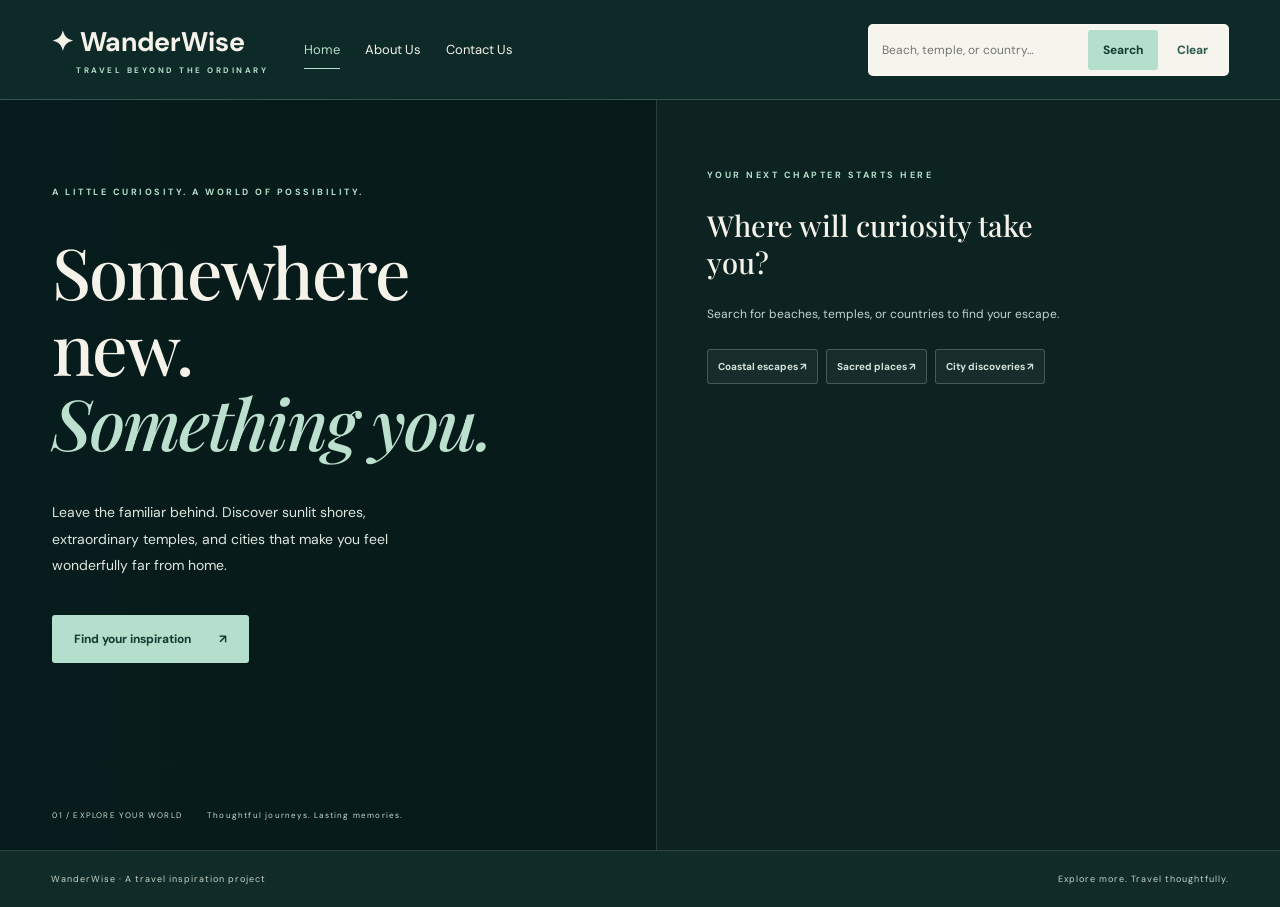
==== index.html @ 12a14944 "Add complete WanderWise travel recommendation website" ====
<!doctype html><html lang="en"><head><meta charset="UTF-8"><meta name="viewport" content="width=device-width,initial-scale=1"><title>WanderWise | Find your next adventure</title><link rel="stylesheet" href="styles.css"><script src="travel_recommendation.js" defer></script></head><body>
<nav aria-label="Main navigation"><a class="brand" href="index.html">✦ WanderWise<span>TRAVEL BEYOND THE ORDINARY</span></a><div class="links"><a aria-current="page" href="index.html">Home</a><a href="about.html">About Us</a><a href="contact.html">Contact Us</a></div><form id="search-form" role="search"><label class="sr-only" for="search">Search destinations</label><input id="search" type="search" placeholder="Beach, temple, or country…" autocomplete="off"><button type="submit">Search</button><button type="button" class="clear" id="clear">Clear</button></form></nav>
<main class="layout"><section class="hero"><p class="eyebrow">A LITTLE CURIOSITY. A WORLD OF POSSIBILITY.</p><h1>Somewhere<br>new.<br><em>Something you.</em></h1><p class="intro">Leave the familiar behind. Discover sunlit shores, extraordinary temples, and cities that make you feel wonderfully far from home.</p><a class="cta" href="#discover">Find your inspiration <span>↗</span></a><div class="hero-footer"><span>01 / EXPLORE YOUR WORLD</span><span>Thoughtful journeys. Lasting memories.</span></div></section><section id="discover" class="discovery" aria-labelledby="results-title"><p class="eyebrow">YOUR NEXT CHAPTER STARTS HERE</p><h2 id="results-title">Where will curiosity take you?</h2><p id="result-status" role="status">Search for beaches, temples, or countries to find your escape.</p><div class="chips"><button data-query="beaches">Coastal escapes ↗</button><button data-query="temples">Sacred places ↗</button><button data-query="countries">City discoveries ↗</button></div><div id="results" class="results"></div></section></main><footer>WanderWise · A travel inspiration project <span>Explore more. Travel thoughtfully.</span></footer></body></html>
---- styles.css ----
@import url('https://fonts.googleapis.com/css2?family=DM+Sans:wght@400;500;600;700&family=Playfair+Display:ital,wght@0,500;0,600;1,500&display=swap');
:root{color-scheme:dark;--cream:#f4f2e9;--mint:#b4dfcc;--ink:#132e2b}*{box-sizing:border-box}html{scroll-behavior:smooth}body{margin:0;color:var(--cream);font-family:'DM Sans',sans-serif;background:linear-gradient(90deg,rgba(5,29,29,.88),rgba(5,29,29,.65)),url('https://images.unsplash.com/photo-1476514525535-07fb3b4ae5f1?auto=format&fit=crop&w=2000&q=85') center/cover fixed;min-height:100vh}a{color:inherit}nav{min-height:100px;padding:22px 4%;display:flex;align-items:center;gap:36px;border-bottom:1px solid #ffffff30;background:#102d2bd9}.brand{text-decoration:none;font-size:27px;font-weight:700;white-space:nowrap}.brand span{display:block;font-size:8px;letter-spacing:2.5px;margin:6px 0 0 25px;color:var(--mint)}.links{display:flex;gap:25px;white-space:nowrap}.links a{text-decoration:none;font-size:13px;padding:10px 0}.links a:hover,.links [aria-current]{color:var(--mint);border-bottom:1px solid var(--mint)}#search-form{margin-left:auto;display:flex;padding:5px;border:1px solid #ffffff45;background:#f6f5ed;border-radius:5px;gap:4px}input,textarea,button{font:inherit}#search-form input{width:210px;border:0;background:transparent;color:#203834;outline-offset:1px;padding:8px;font-size:12px}button{cursor:pointer;background:var(--mint);color:#153a31;border:0;border-radius:3px;font-size:12px;font-weight:700;padding:12px 15px}button:hover,.cta:hover{background:#d5f3e4}button.clear{background:transparent;color:#295b4e}button:focus-visible,a:focus-visible,input:focus-visible,textarea:focus-visible{outline:3px solid #eacb7b;outline-offset:4px}.layout{display:grid;grid-template-columns:1.05fr 1fr;min-height:calc(100vh - 150px)}.hero{padding:75px 9% 30px 8%;position:relative;display:flex;align-items:flex-start;flex-direction:column}.eyebrow{font-size:9px;font-weight:700;letter-spacing:2.5px;color:var(--mint);line-height:1.8}h1{font:500 clamp(45px,5.5vw,86px)/1.07 'Playfair Display',Georgia,serif;margin:25px 0;letter-spacing:-2px}h1 em{color:#bce0ce;font-weight:500}h2{font:500 29px/1.25 'Playfair Display',Georgia,serif}h3{font-size:16px}.intro{font-size:14px;line-height:1.9;max-width:390px;color:#e0e7df}.cta{margin-top:22px;background:var(--mint);color:#153a31;text-decoration:none;border-radius:3px;padding:16px 22px;font-size:12px;font-weight:700}.cta span{margin-left:25px}.hero-footer{margin-top:auto;padding-top:55px;display:flex;gap:25px;font-size:8px;letter-spacing:1.2px;color:#c9dbd2}.discovery{background:#0e2826b8;border-left:1px solid #ffffff20;padding:58px 8%;}.discovery h2{max-width:340px}.discovery>p:not(.eyebrow){font-size:12px;color:#c4d4ce;line-height:1.7}.chips{display:flex;flex-wrap:wrap;gap:8px;margin:25px 0}.chips button{background:#ffffff0c;border:1px solid #ffffff35;color:#d5e5dc;font-size:10px;padding:10px}.results{display:grid;gap:18px}.card{background:#f5f3eb;color:#153b33;border-radius:5px;overflow:hidden;box-shadow:0 8px 25px #0002}.card img{width:100%;height:160px;object-fit:cover;display:block}.card-body{padding:14px 18px}.card .tag{font-size:8px;letter-spacing:2px;color:#55746b}.card h3{font:500 22px 'Playfair Display',Georgia,serif;margin:6px 0}.card p{font-size:11px;line-height:1.7;margin:7px 0}.card .time{font-size:10px;border-top:1px solid #d4ded6;padding-top:8px;color:#507166}.empty{padding:25px;border:1px dashed #ffffff50;border-radius:5px;line-height:1.7;font-size:13px}.page{max-width:1150px;margin:auto;padding:50px 5% 70px}.page h1{font-size:65px}.lead{font-size:17px;line-height:1.9;max-width:800px;color:#dce8df}.glass{padding:26px;background:#163c36d9;border:1px solid #ffffff28;border-radius:6px;margin:30px 0}.glass p{font-size:13px;line-height:1.9;color:#d1e1d7}.team{display:grid;grid-template-columns:repeat(3,1fr);gap:20px}.team article{background:#173a34db;border:1px solid #ffffff30;border-radius:5px;padding:25px}.team p{font-size:12px;line-height:1.7;color:#c8d9cf}.avatar{display:grid;place-items:center;width:45px;height:45px;background:var(--mint);color:#214c3e;border-radius:50%;font-size:12px;font-weight:700}.contact-layout{display:grid;grid-template-columns:1fr 1fr;gap:60px}.contact-form{display:flex;flex-direction:column;gap:12px}.contact-form h2{margin-top:0}.contact-form input,.contact-form textarea{background:#fff9;color:#132e2b;border:1px solid #ffffff65;border-radius:3px;padding:12px;width:100%}.contact-form label{font-size:12px}.muted{font-size:12px;line-height:1.8;color:#b9d0c3}footer{padding:22px 4%;font-size:9px;letter-spacing:1px;background:#102b28;border-top:1px solid #ffffff20;color:#c4d5cb;display:flex;justify-content:space-between}.sr-only{position:absolute;width:1px;height:1px;padding:0;overflow:hidden;clip:rect(0,0,0,0);white-space:nowrap} @media(min-width:1500px){.card img{height:190px}}@media(max-width:1100px){nav{flex-wrap:wrap;gap:22px}#search-form{width:100%;margin:0}#search-form input{flex:1}.hero{padding-top:55px}.discovery{padding:40px 7%}}@media(max-width:700px){nav{padding:20px}.brand{font-size:23px}.links{gap:18px}.layout,.contact-layout{grid-template-columns:1fr}.hero{min-height:600px;padding:40px 7%}.hero h1{font-size:62px}.discovery{border-left:0;border-top:1px solid #ffffff30;padding:35px 7%}.team{grid-template-columns:1fr}.page h1{font-size:52px}.contact-layout{gap:0}.contact-layout a{overflow-wrap:anywhere}footer span{display:none}}
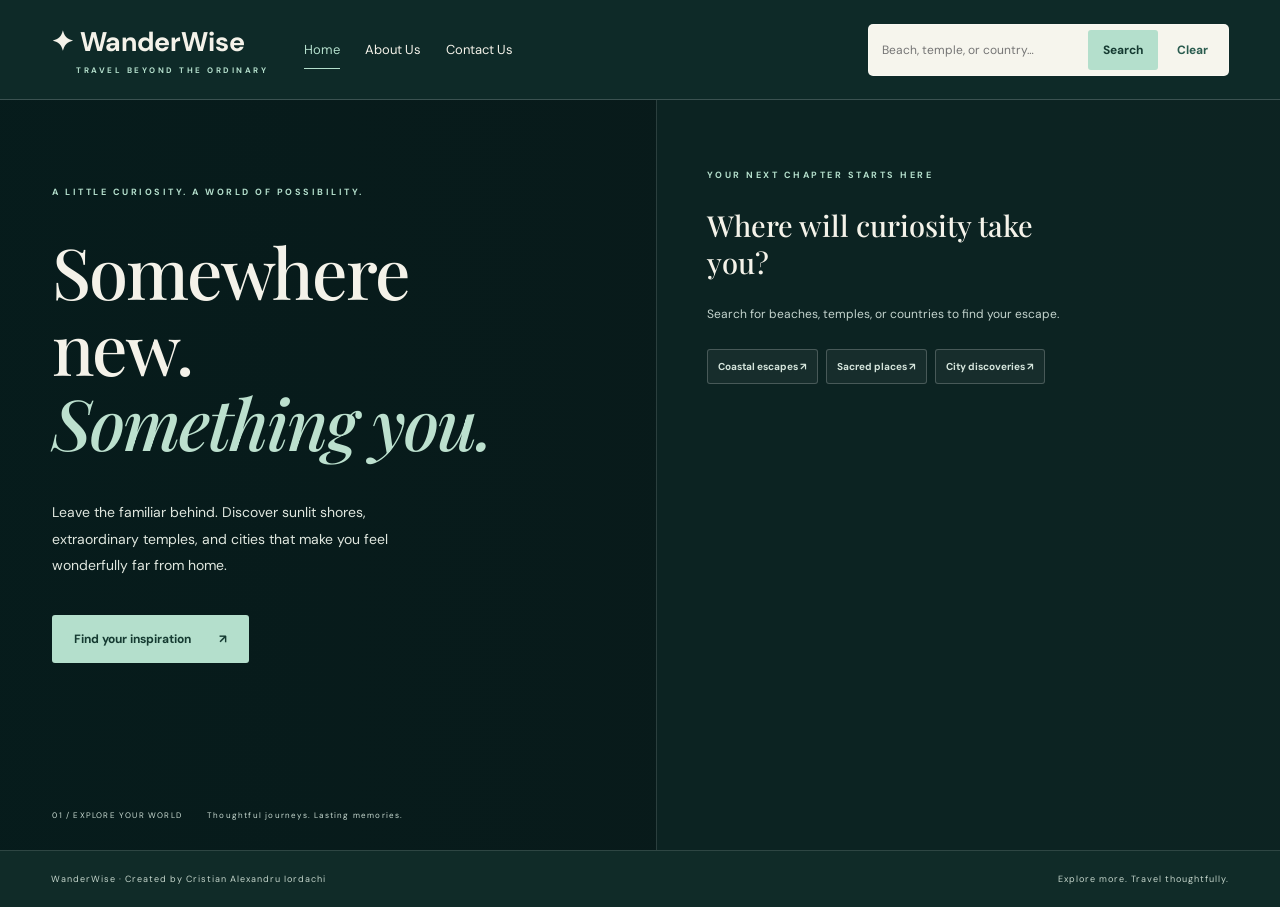
==== commit 8eb45fc4: "Add creator credit and fix temple image" ====
--- a/index.html
+++ b/index.html
@@ -1,3 +1,3 @@
 <!doctype html><html lang="en"><head><meta charset="UTF-8"><meta name="viewport" content="width=device-width,initial-scale=1"><title>WanderWise | Find your next adventure</title><link rel="stylesheet" href="styles.css"><script src="travel_recommendation.js" defer></script></head><body>
 <nav aria-label="Main navigation"><a class="brand" href="index.html">✦ WanderWise<span>TRAVEL BEYOND THE ORDINARY</span></a><div class="links"><a aria-current="page" href="index.html">Home</a><a href="about.html">About Us</a><a href="contact.html">Contact Us</a></div><form id="search-form" role="search"><label class="sr-only" for="search">Search destinations</label><input id="search" type="search" placeholder="Beach, temple, or country…" autocomplete="off"><button type="submit">Search</button><button type="button" class="clear" id="clear">Clear</button></form></nav>
-<main class="layout"><section class="hero"><p class="eyebrow">A LITTLE CURIOSITY. A WORLD OF POSSIBILITY.</p><h1>Somewhere<br>new.<br><em>Something you.</em></h1><p class="intro">Leave the familiar behind. Discover sunlit shores, extraordinary temples, and cities that make you feel wonderfully far from home.</p><a class="cta" href="#discover">Find your inspiration <span>↗</span></a><div class="hero-footer"><span>01 / EXPLORE YOUR WORLD</span><span>Thoughtful journeys. Lasting memories.</span></div></section><section id="discover" class="discovery" aria-labelledby="results-title"><p class="eyebrow">YOUR NEXT CHAPTER STARTS HERE</p><h2 id="results-title">Where will curiosity take you?</h2><p id="result-status" role="status">Search for beaches, temples, or countries to find your escape.</p><div class="chips"><button data-query="beaches">Coastal escapes ↗</button><button data-query="temples">Sacred places ↗</button><button data-query="countries">City discoveries ↗</button></div><div id="results" class="results"></div></section></main><footer>WanderWise · A travel inspiration project <span>Explore more. Travel thoughtfully.</span></footer></body></html>
+<main class="layout"><section class="hero"><p class="eyebrow">A LITTLE CURIOSITY. A WORLD OF POSSIBILITY.</p><h1>Somewhere<br>new.<br><em>Something you.</em></h1><p class="intro">Leave the familiar behind. Discover sunlit shores, extraordinary temples, and cities that make you feel wonderfully far from home.</p><a class="cta" href="#discover">Find your inspiration <span>↗</span></a><div class="hero-footer"><span>01 / EXPLORE YOUR WORLD</span><span>Thoughtful journeys. Lasting memories.</span></div></section><section id="discover" class="discovery" aria-labelledby="results-title"><p class="eyebrow">YOUR NEXT CHAPTER STARTS HERE</p><h2 id="results-title">Where will curiosity take you?</h2><p id="result-status" role="status">Search for beaches, temples, or countries to find your escape.</p><div class="chips"><button data-query="beaches">Coastal escapes ↗</button><button data-query="temples">Sacred places ↗</button><button data-query="countries">City discoveries ↗</button></div><div id="results" class="results"></div></section></main><footer>WanderWise · Created by Cristian Alexandru Iordachi <span>Explore more. Travel thoughtfully.</span></footer></body></html>
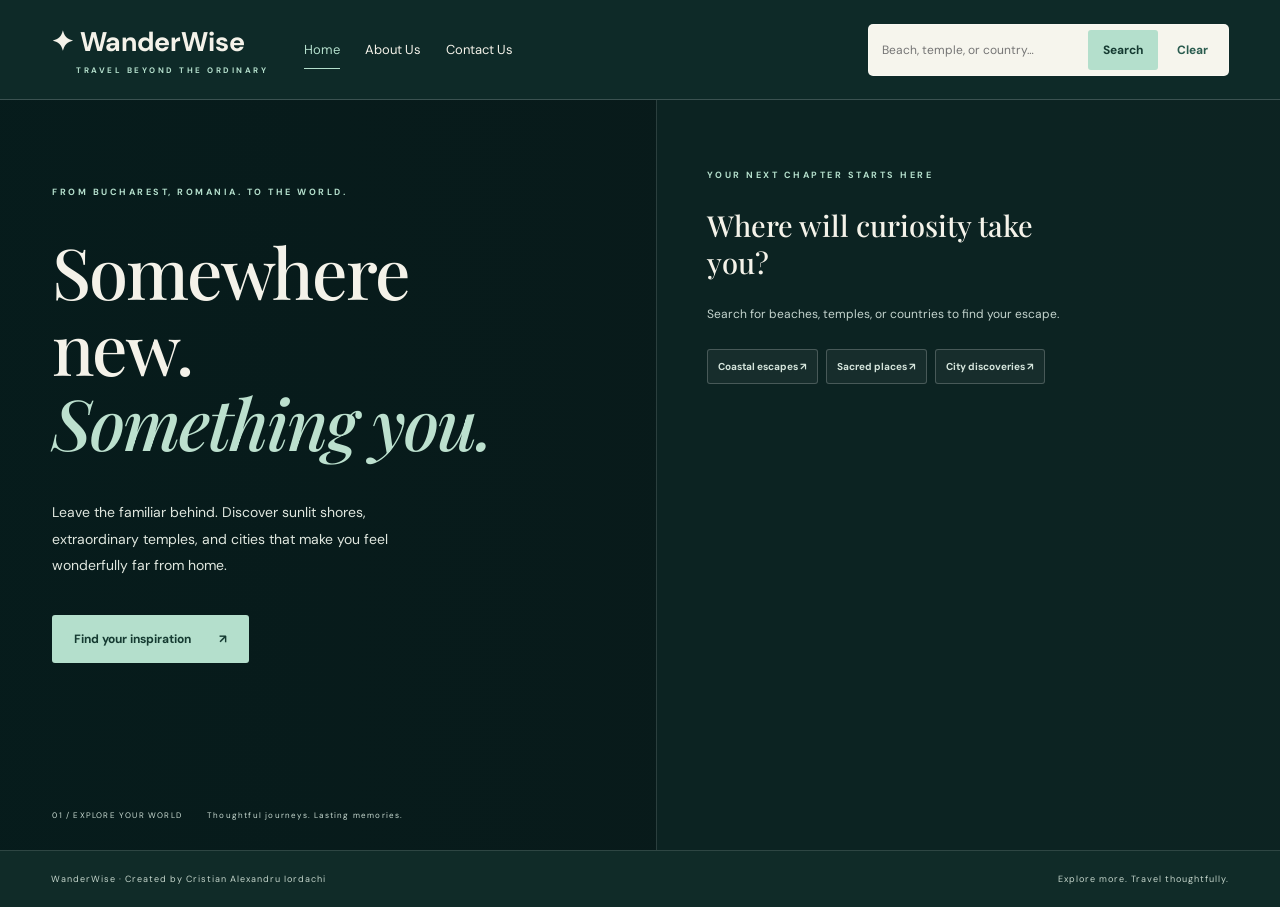
==== commit 5a8b0b42: "Personalize for Romania and feature Galati" ====
--- a/index.html
+++ b/index.html
@@ -1,3 +1,3 @@
 <!doctype html><html lang="en"><head><meta charset="UTF-8"><meta name="viewport" content="width=device-width,initial-scale=1"><title>WanderWise | Find your next adventure</title><link rel="stylesheet" href="styles.css"><script src="travel_recommendation.js" defer></script></head><body>
 <nav aria-label="Main navigation"><a class="brand" href="index.html">✦ WanderWise<span>TRAVEL BEYOND THE ORDINARY</span></a><div class="links"><a aria-current="page" href="index.html">Home</a><a href="about.html">About Us</a><a href="contact.html">Contact Us</a></div><form id="search-form" role="search"><label class="sr-only" for="search">Search destinations</label><input id="search" type="search" placeholder="Beach, temple, or country…" autocomplete="off"><button type="submit">Search</button><button type="button" class="clear" id="clear">Clear</button></form></nav>
-<main class="layout"><section class="hero"><p class="eyebrow">A LITTLE CURIOSITY. A WORLD OF POSSIBILITY.</p><h1>Somewhere<br>new.<br><em>Something you.</em></h1><p class="intro">Leave the familiar behind. Discover sunlit shores, extraordinary temples, and cities that make you feel wonderfully far from home.</p><a class="cta" href="#discover">Find your inspiration <span>↗</span></a><div class="hero-footer"><span>01 / EXPLORE YOUR WORLD</span><span>Thoughtful journeys. Lasting memories.</span></div></section><section id="discover" class="discovery" aria-labelledby="results-title"><p class="eyebrow">YOUR NEXT CHAPTER STARTS HERE</p><h2 id="results-title">Where will curiosity take you?</h2><p id="result-status" role="status">Search for beaches, temples, or countries to find your escape.</p><div class="chips"><button data-query="beaches">Coastal escapes ↗</button><button data-query="temples">Sacred places ↗</button><button data-query="countries">City discoveries ↗</button></div><div id="results" class="results"></div></section></main><footer>WanderWise · Created by Cristian Alexandru Iordachi <span>Explore more. Travel thoughtfully.</span></footer></body></html>
+<main class="layout"><section class="hero"><p class="eyebrow">FROM BUCHAREST, ROMANIA. TO THE WORLD.</p><h1>Somewhere<br>new.<br><em>Something you.</em></h1><p class="intro">Leave the familiar behind. Discover sunlit shores, extraordinary temples, and cities that make you feel wonderfully far from home.</p><a class="cta" href="#discover">Find your inspiration <span>↗</span></a><div class="hero-footer"><span>01 / EXPLORE YOUR WORLD</span><span>Thoughtful journeys. Lasting memories.</span></div></section><section id="discover" class="discovery" aria-labelledby="results-title"><p class="eyebrow">YOUR NEXT CHAPTER STARTS HERE</p><h2 id="results-title">Where will curiosity take you?</h2><p id="result-status" role="status">Search for beaches, temples, or countries to find your escape.</p><div class="chips"><button data-query="beaches">Coastal escapes ↗</button><button data-query="temples">Sacred places ↗</button><button data-query="countries">City discoveries ↗</button></div><div id="results" class="results"></div></section></main><footer>WanderWise · Created by Cristian Alexandru Iordachi <span>Explore more. Travel thoughtfully.</span></footer></body></html>
